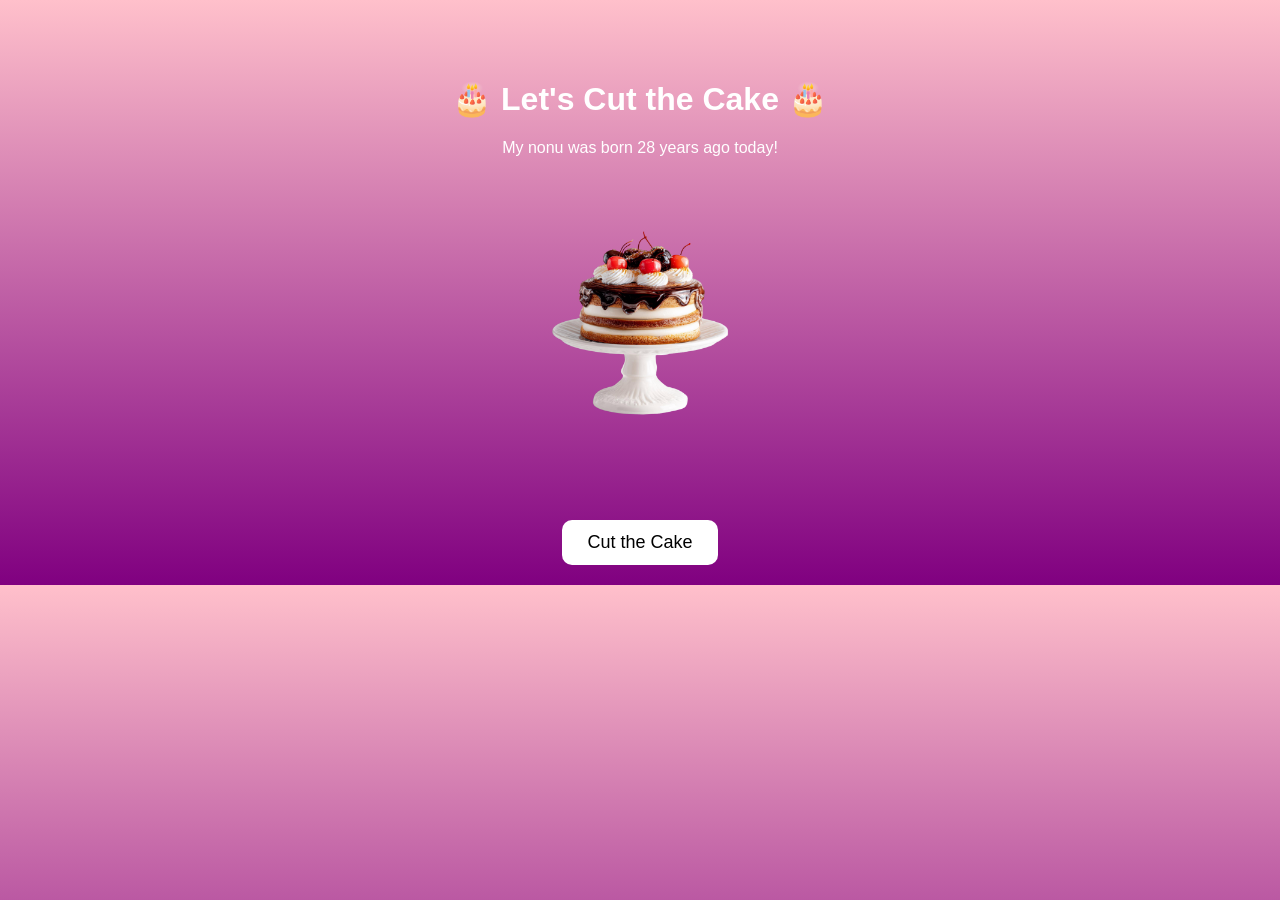
==== page1.html @ 98403018 "Add files via upload" ====
<!DOCTYPE html>
<html>
<head>
<title>Cake Cutting</title>

<style>

body{
background:linear-gradient(pink,purple);
text-align:center;
font-family:Arial;
color:white;
margin-top:80px;
overflow:hidden;
}

.cake{
font-size:120px;
transition:0.5s;
}

button{
padding:12px 25px;
font-size:18px;
border:none;
border-radius:10px;
background:white;
cursor:pointer;
margin-top:20px;
}

#knife{
font-size:60px;
position:absolute;
left:-100px;
top:220px;
transition:2s;
}

.confetti{
position:absolute;
font-size:25px;
animation:fall 3s linear infinite;
}

@keyframes fall{
0%{top:-10%;}
100%{top:100%;}
}

</style>

</head>

<body>

<h1>🎂 Let's Cut the Cake 🎂</h1>
<p>My nonu was born 28 years ago today!</p>

<div class="cake" id="cake">
    <img src="delicious-chocolate-cherry-cake-white-stand.png" alt="" height="300" width="auto">
</div>

<div id="knife">🔪</div>

<button onclick="cutCake()">Cut the Cake</button>

<h2 id="msg"></h2>

<script>

function cutCake(){

document.getElementById("knife").style.left="45%";

setTimeout(function(){

document.getElementById("cake").innerHTML="🍰 🍰";
document.getElementById("msg").innerHTML="🎉 Happy Birthday Nonu 💖";

confetti();

},2000);

}

function confetti(){

for(let i=0;i<20;i++){

let c=document.createElement("div");

c.innerHTML="🎉";

c.className="confetti";

c.style.left=Math.random()*100+"%";

c.style.animationDuration=(Math.random()*3+2)+"s";

document.body.appendChild(c);

}

}

</script>

</body>
</html>
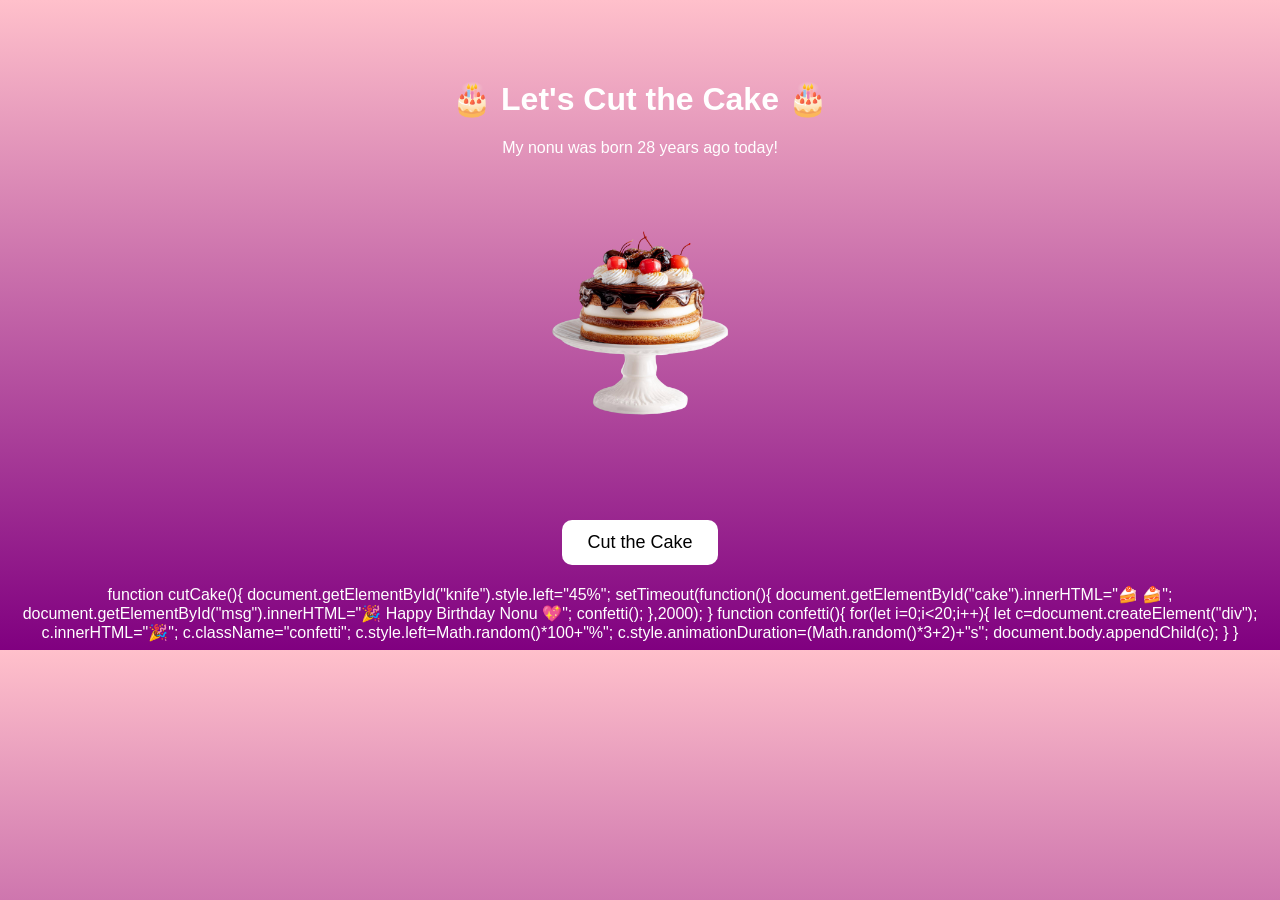
==== commit 32143aeb: "Update page1.html" ====
--- a/page1.html
+++ b/page1.html
@@ -67,8 +67,6 @@
 
 <h2 id="msg"></h2>
 
-<script>
-
 function cutCake(){
 
 document.getElementById("knife").style.left="45%";
@@ -107,4 +105,4 @@
 </script>
 
 </body>
-</html>+</html>
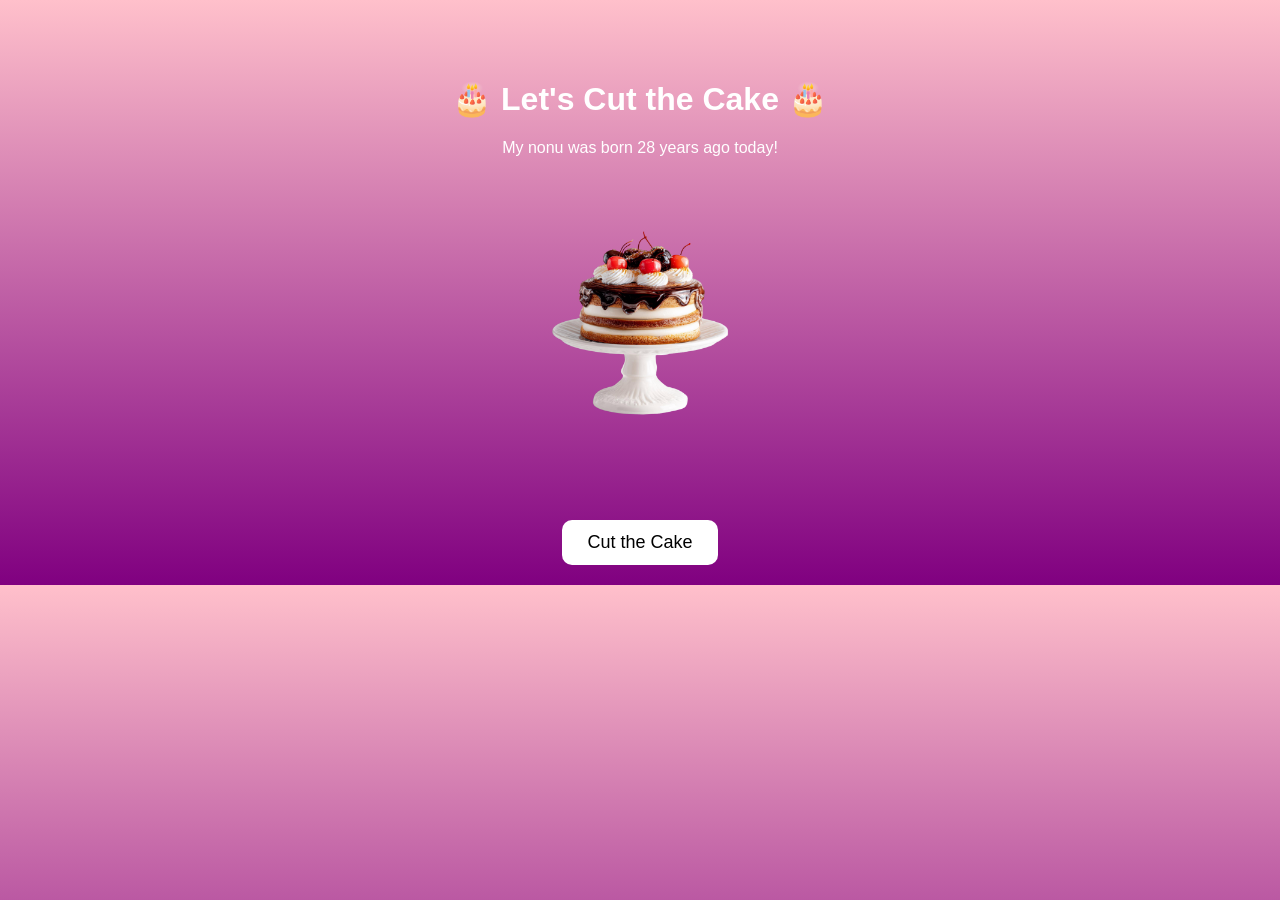
==== commit e7d6a353: "Update page1.html" ====
--- a/page1.html
+++ b/page1.html
@@ -66,7 +66,7 @@
 <button onclick="cutCake()">Cut the Cake</button>
 
 <h2 id="msg"></h2>
-
+<script>
 function cutCake(){
 
 document.getElementById("knife").style.left="45%";
